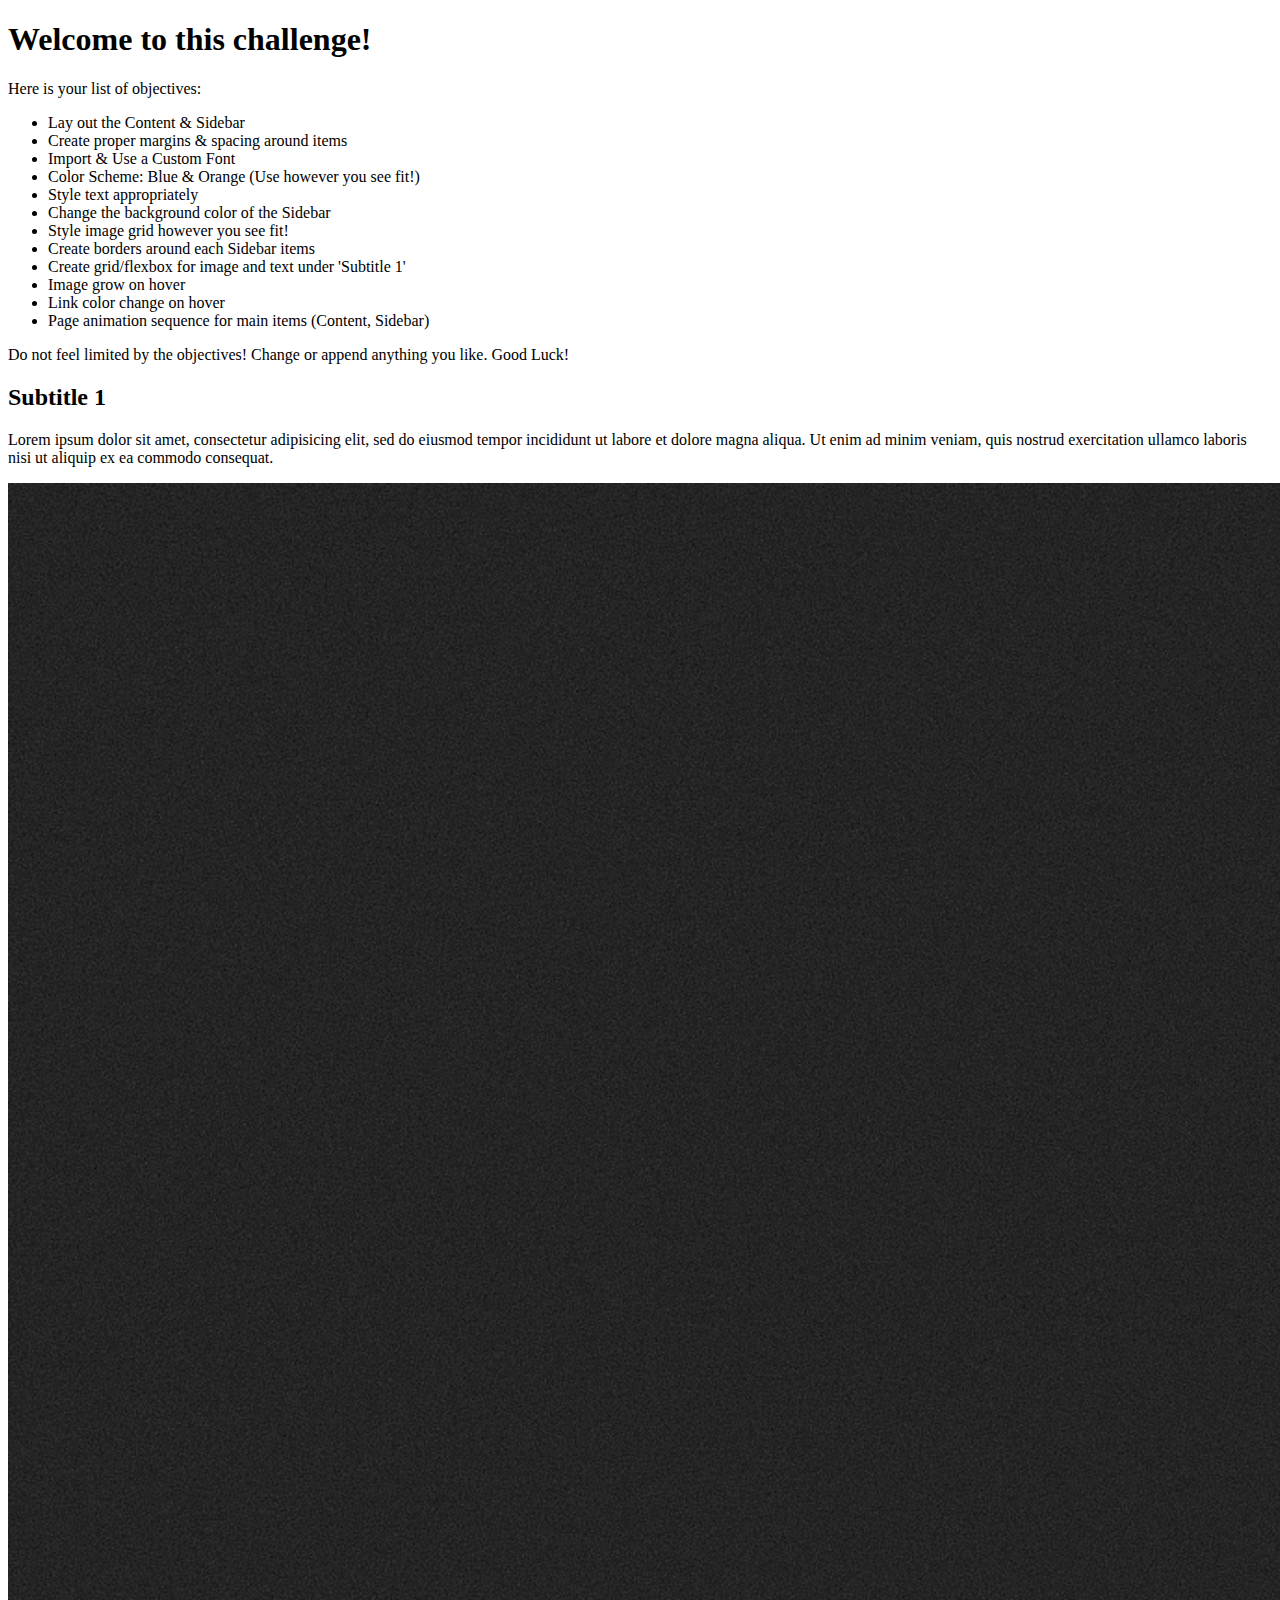
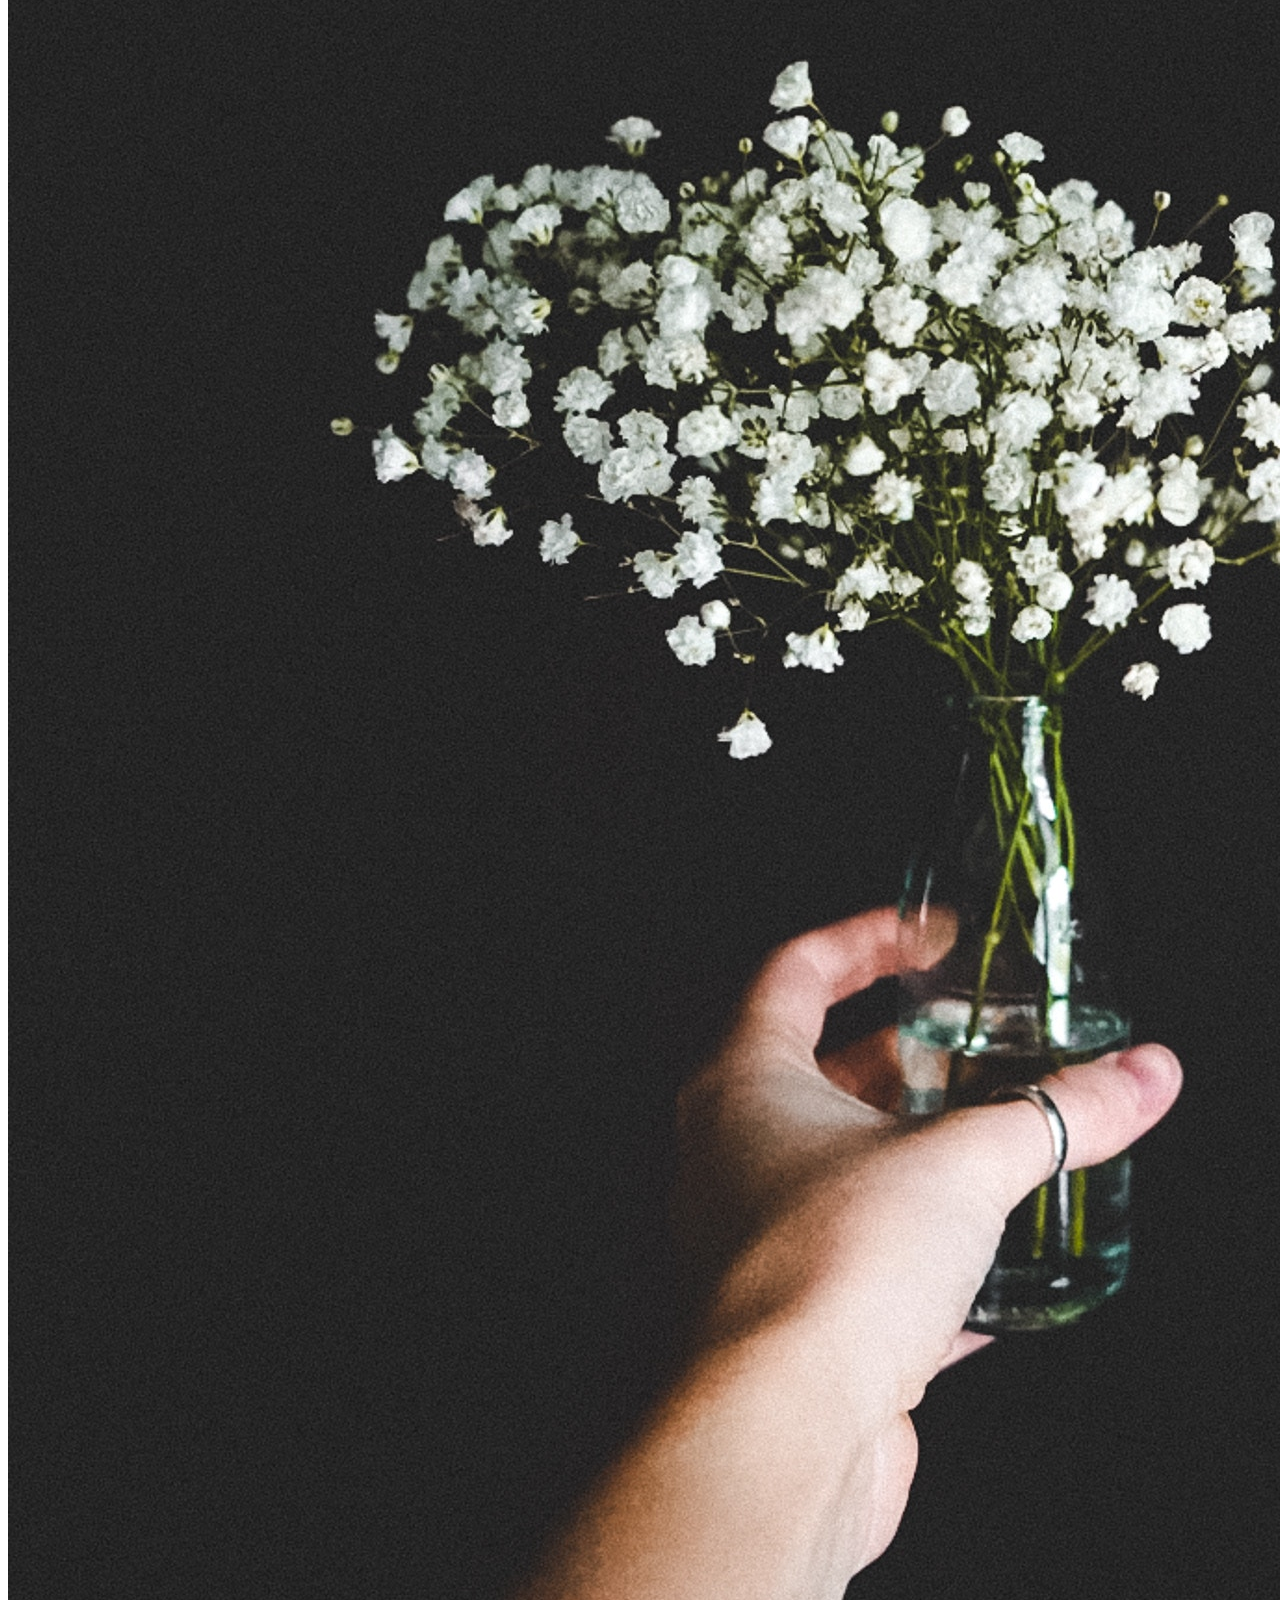
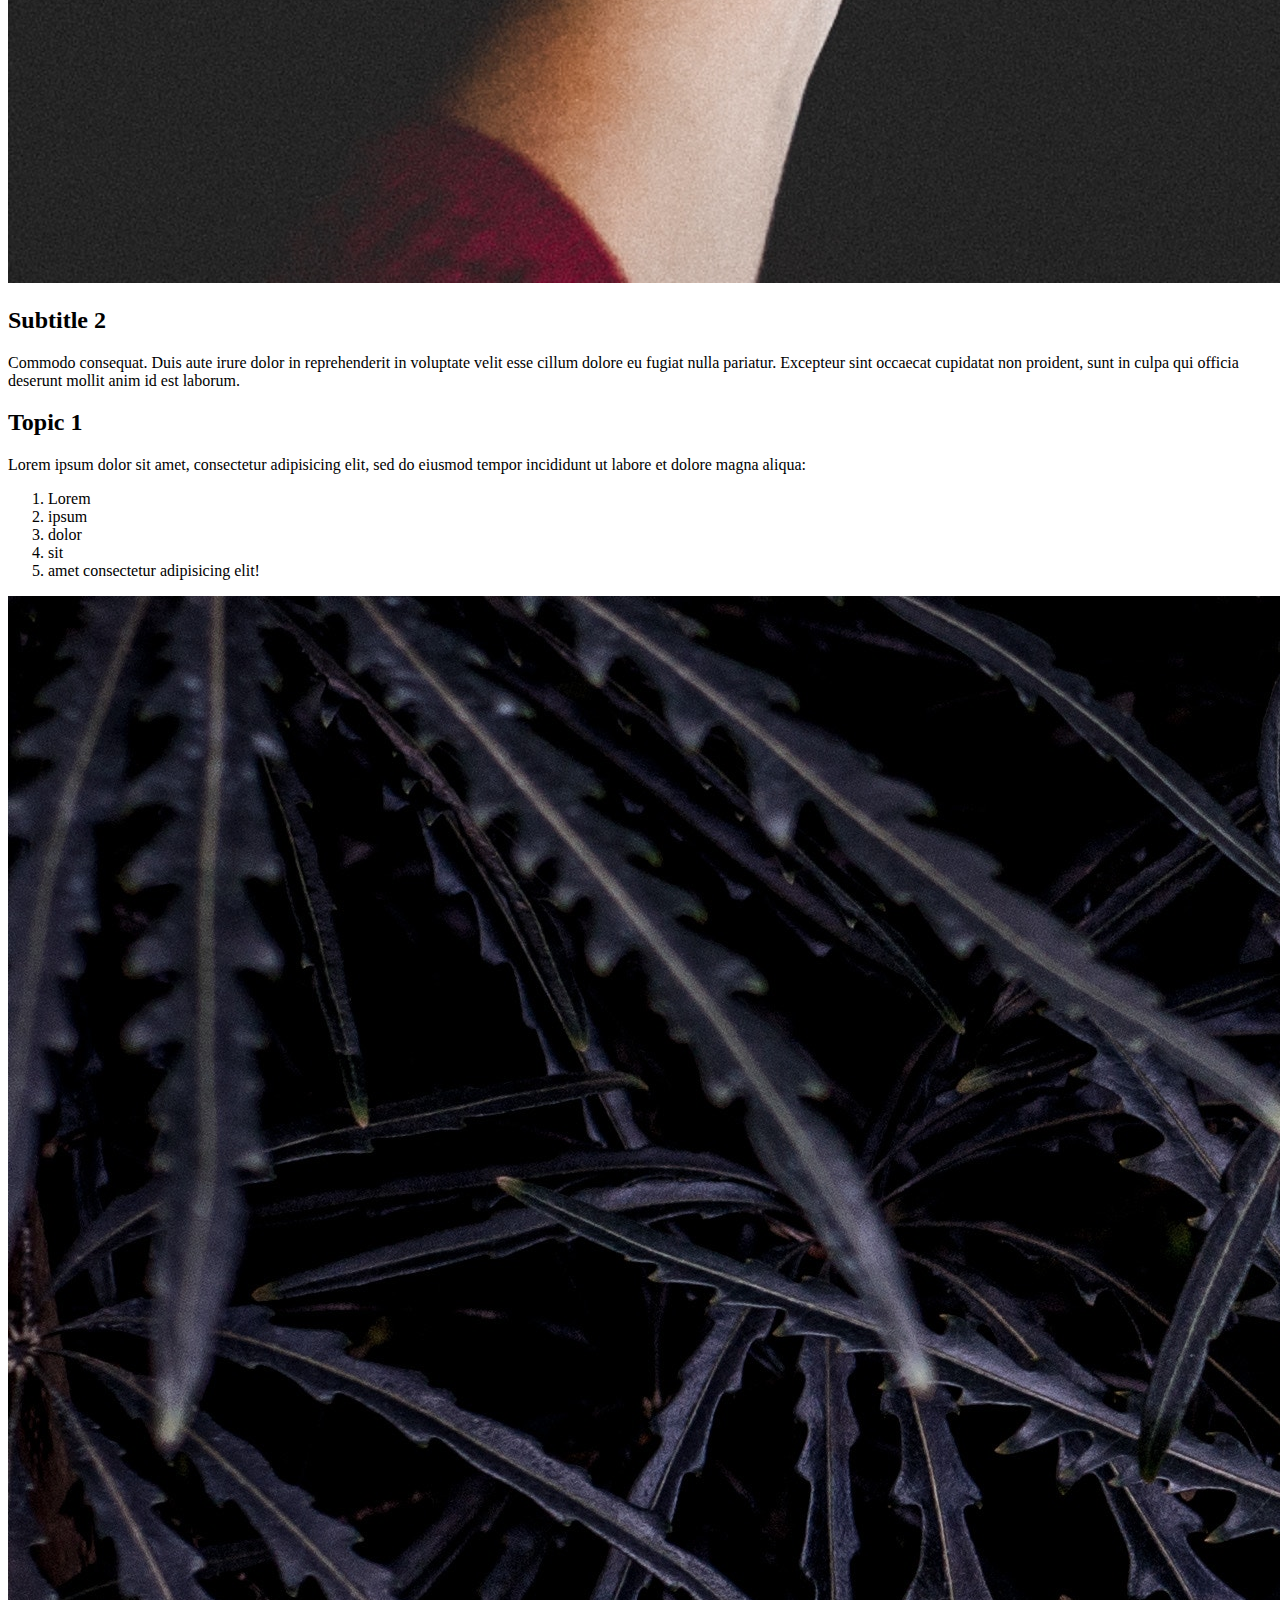
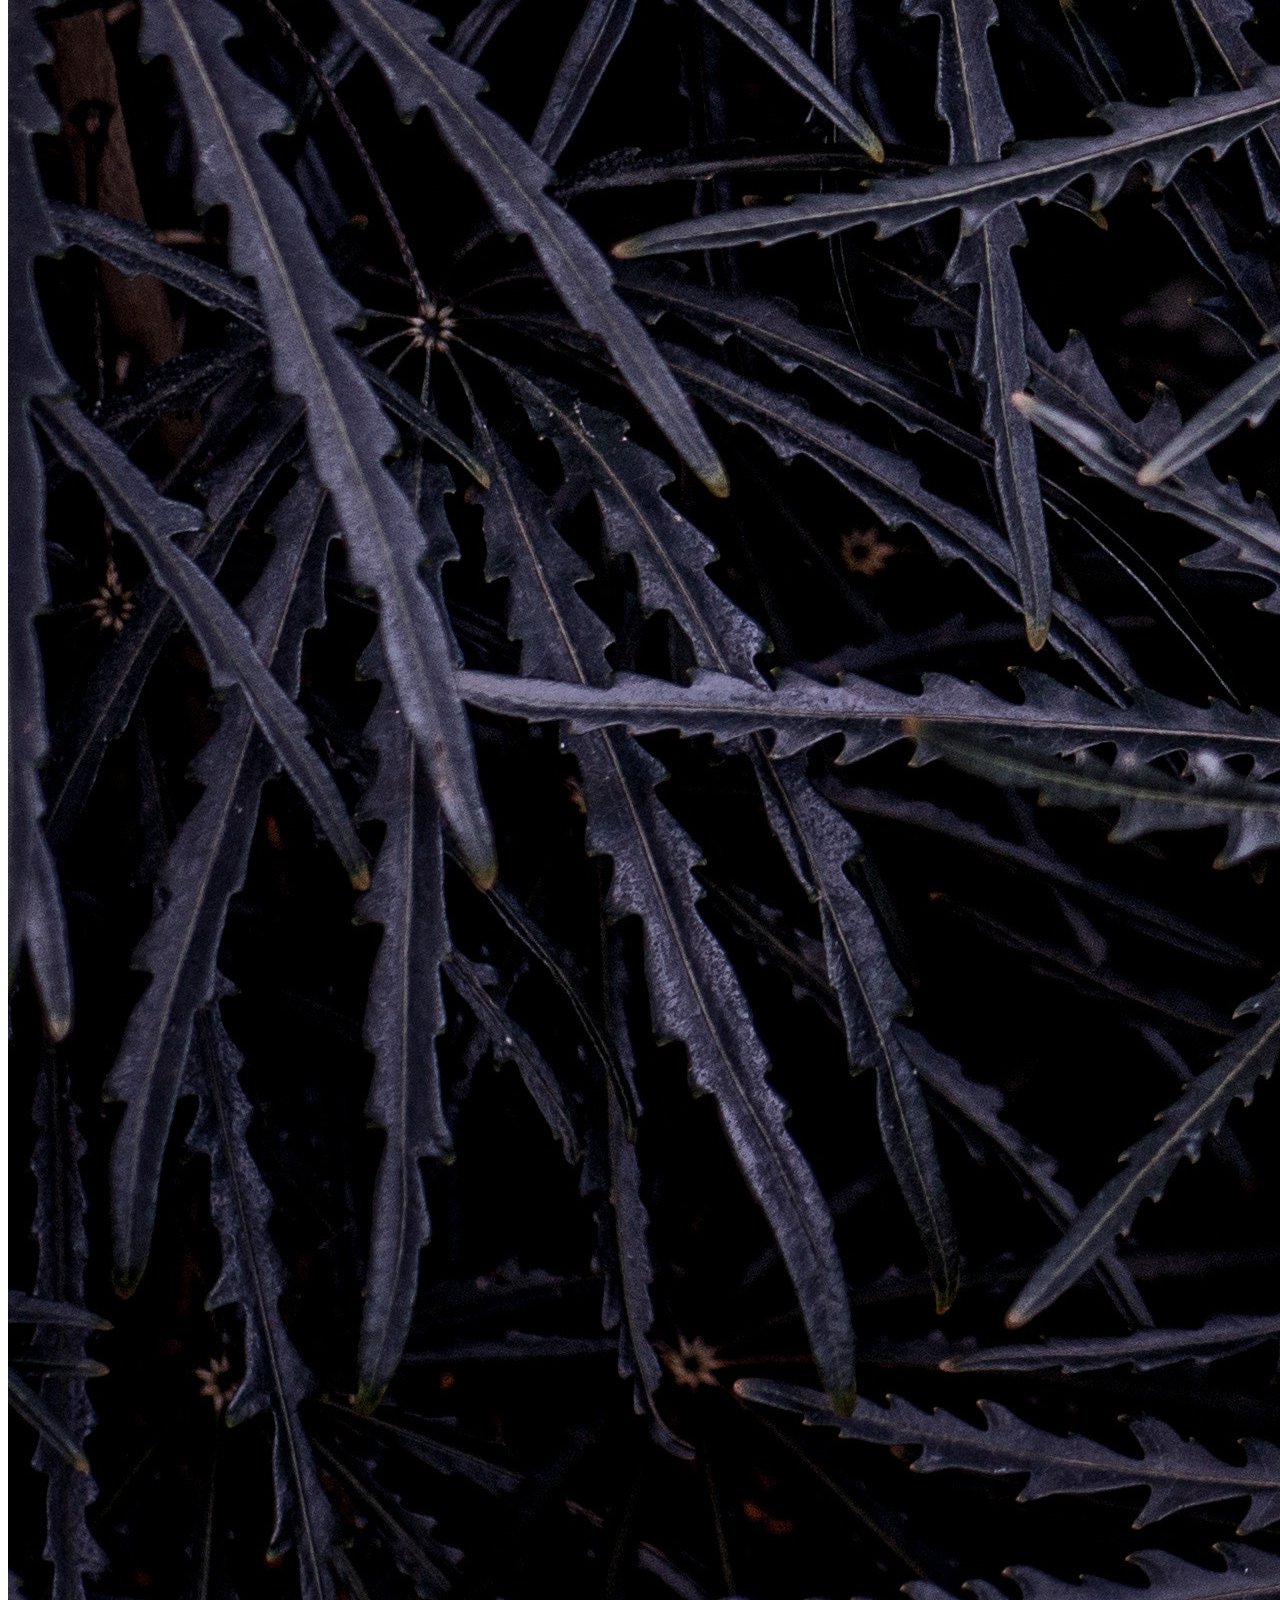
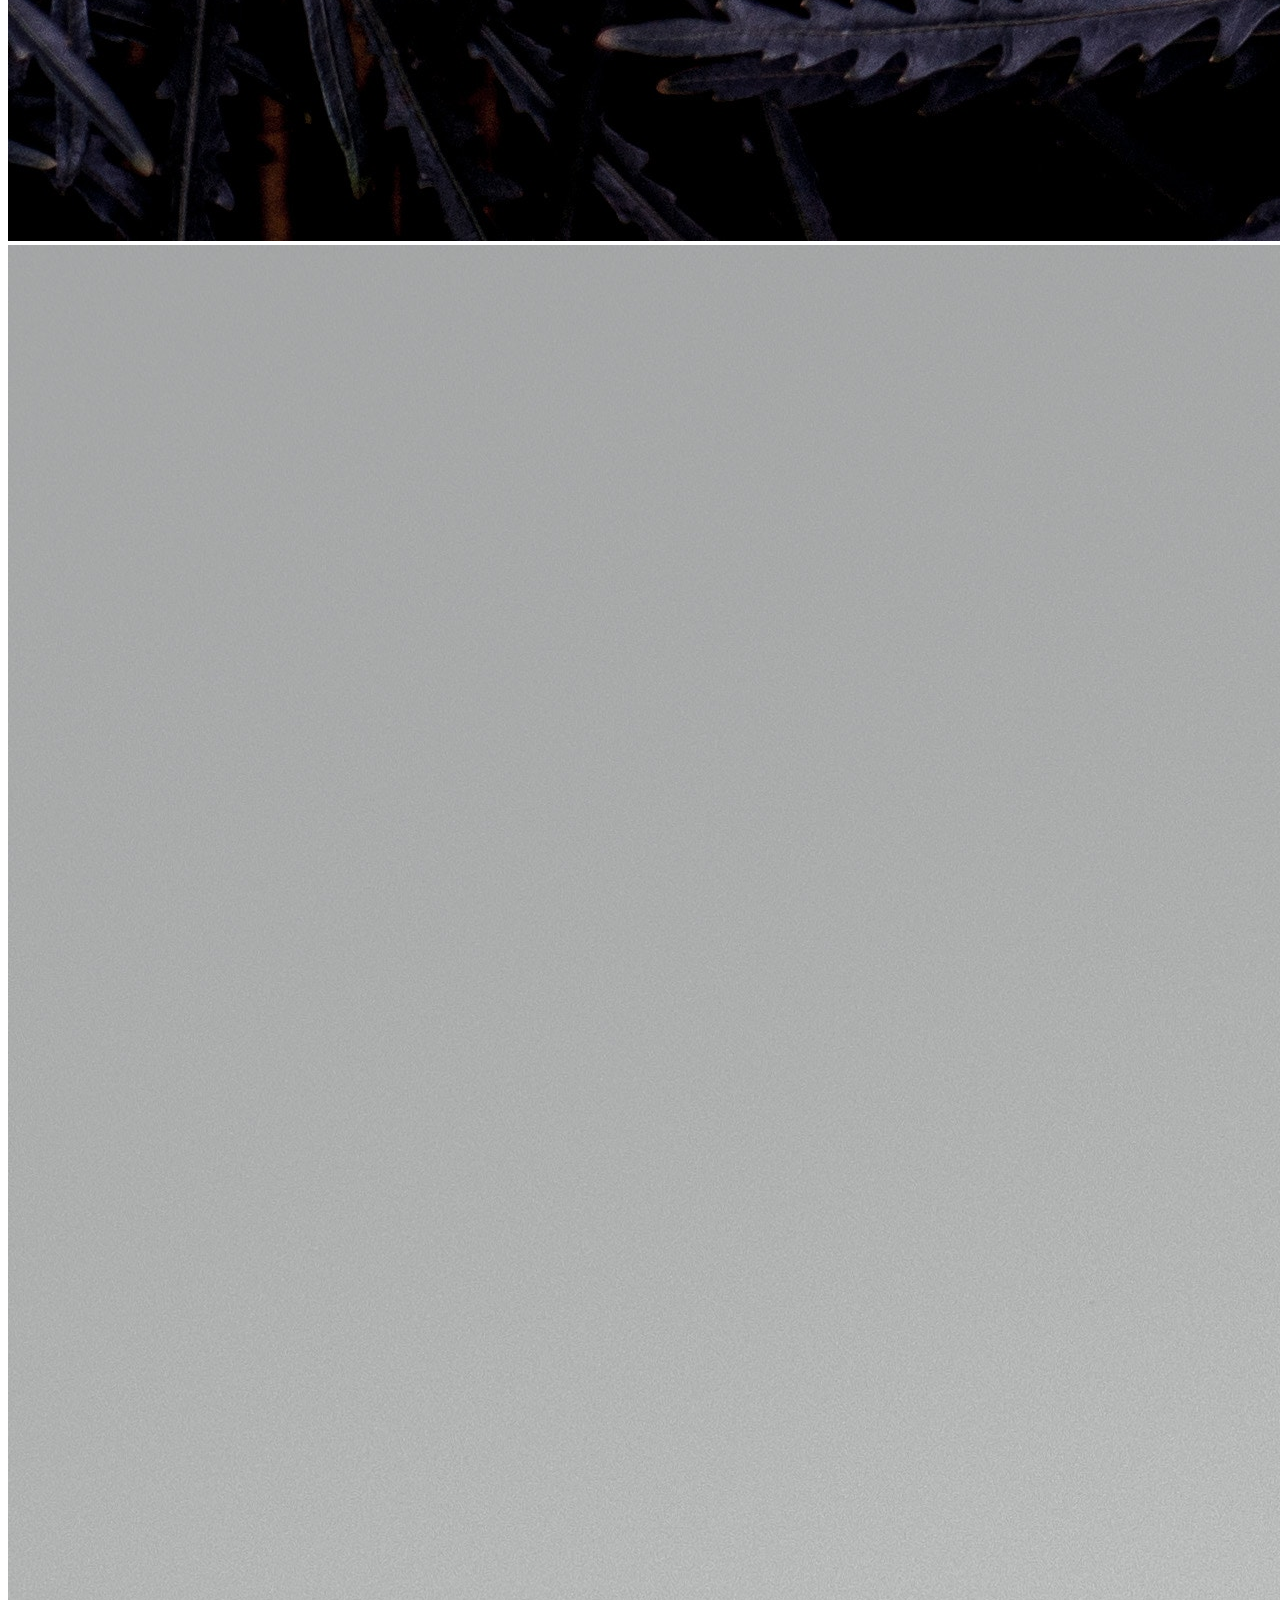
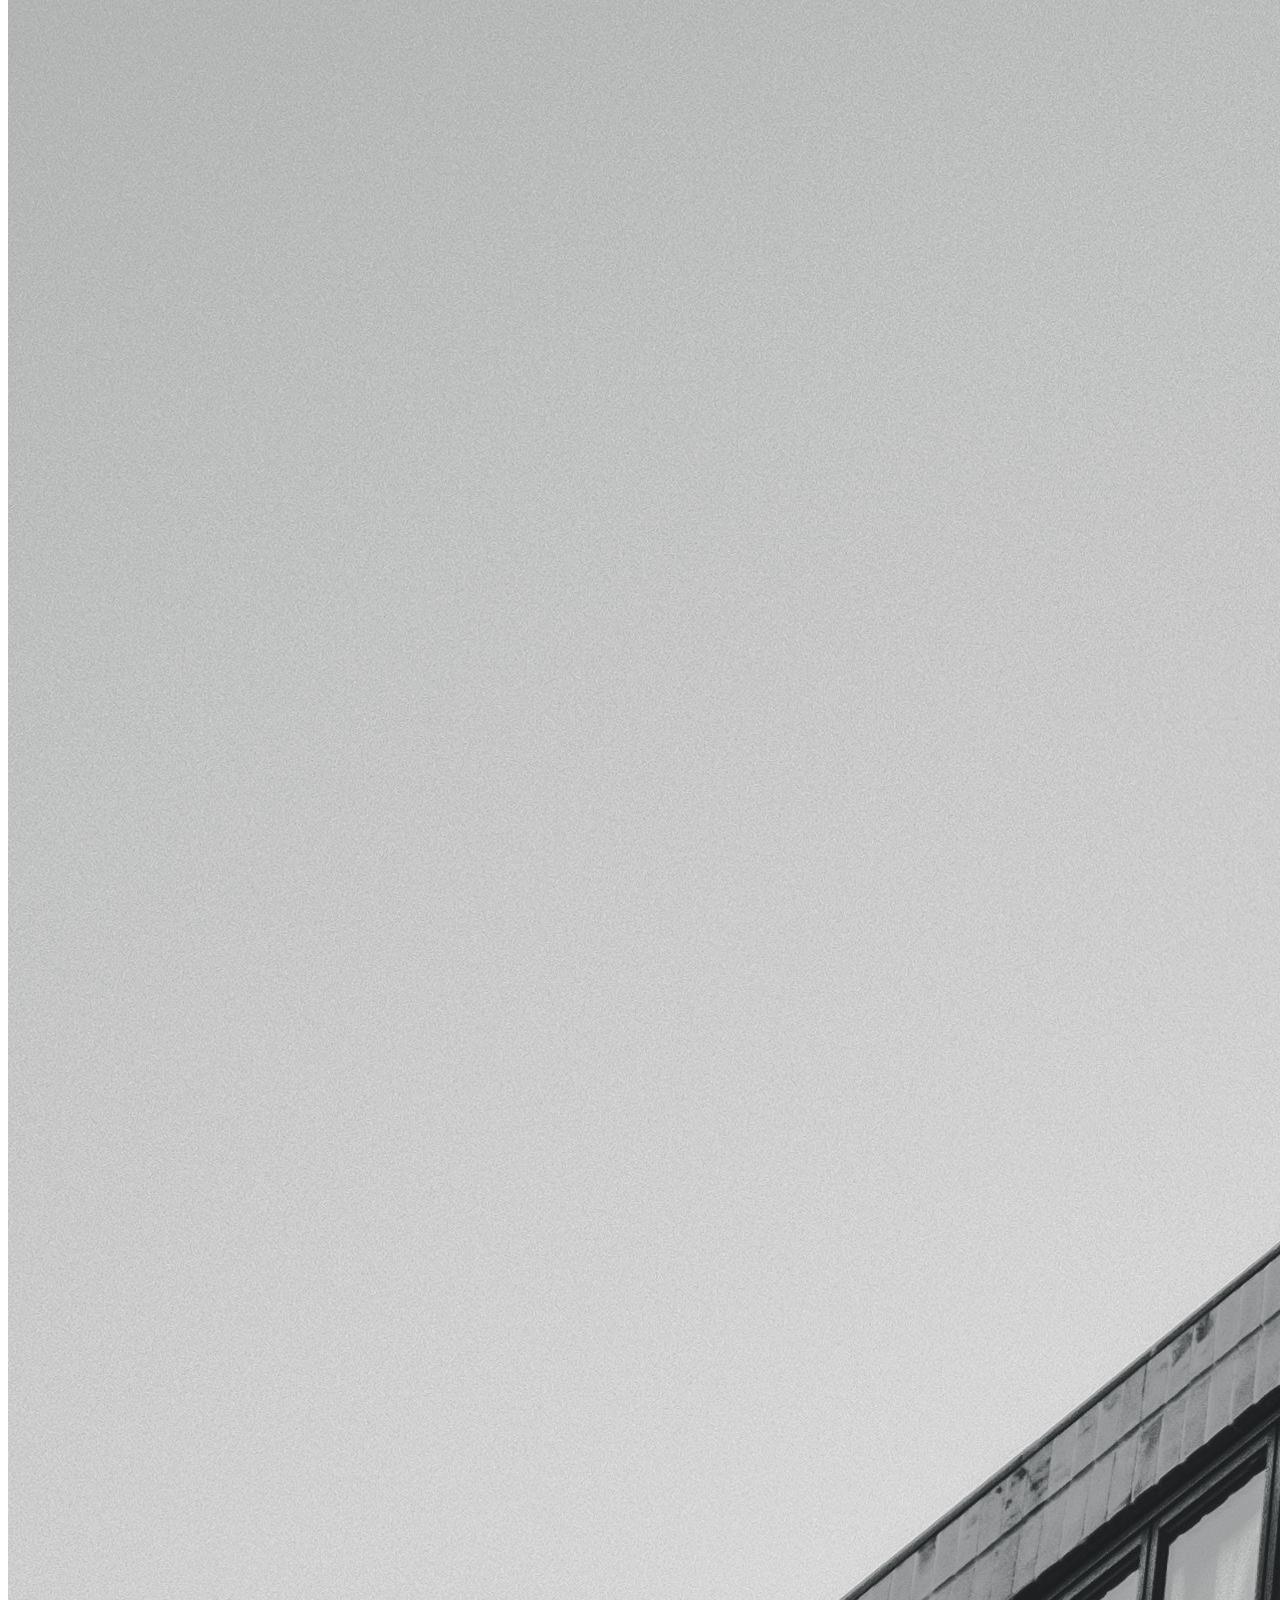
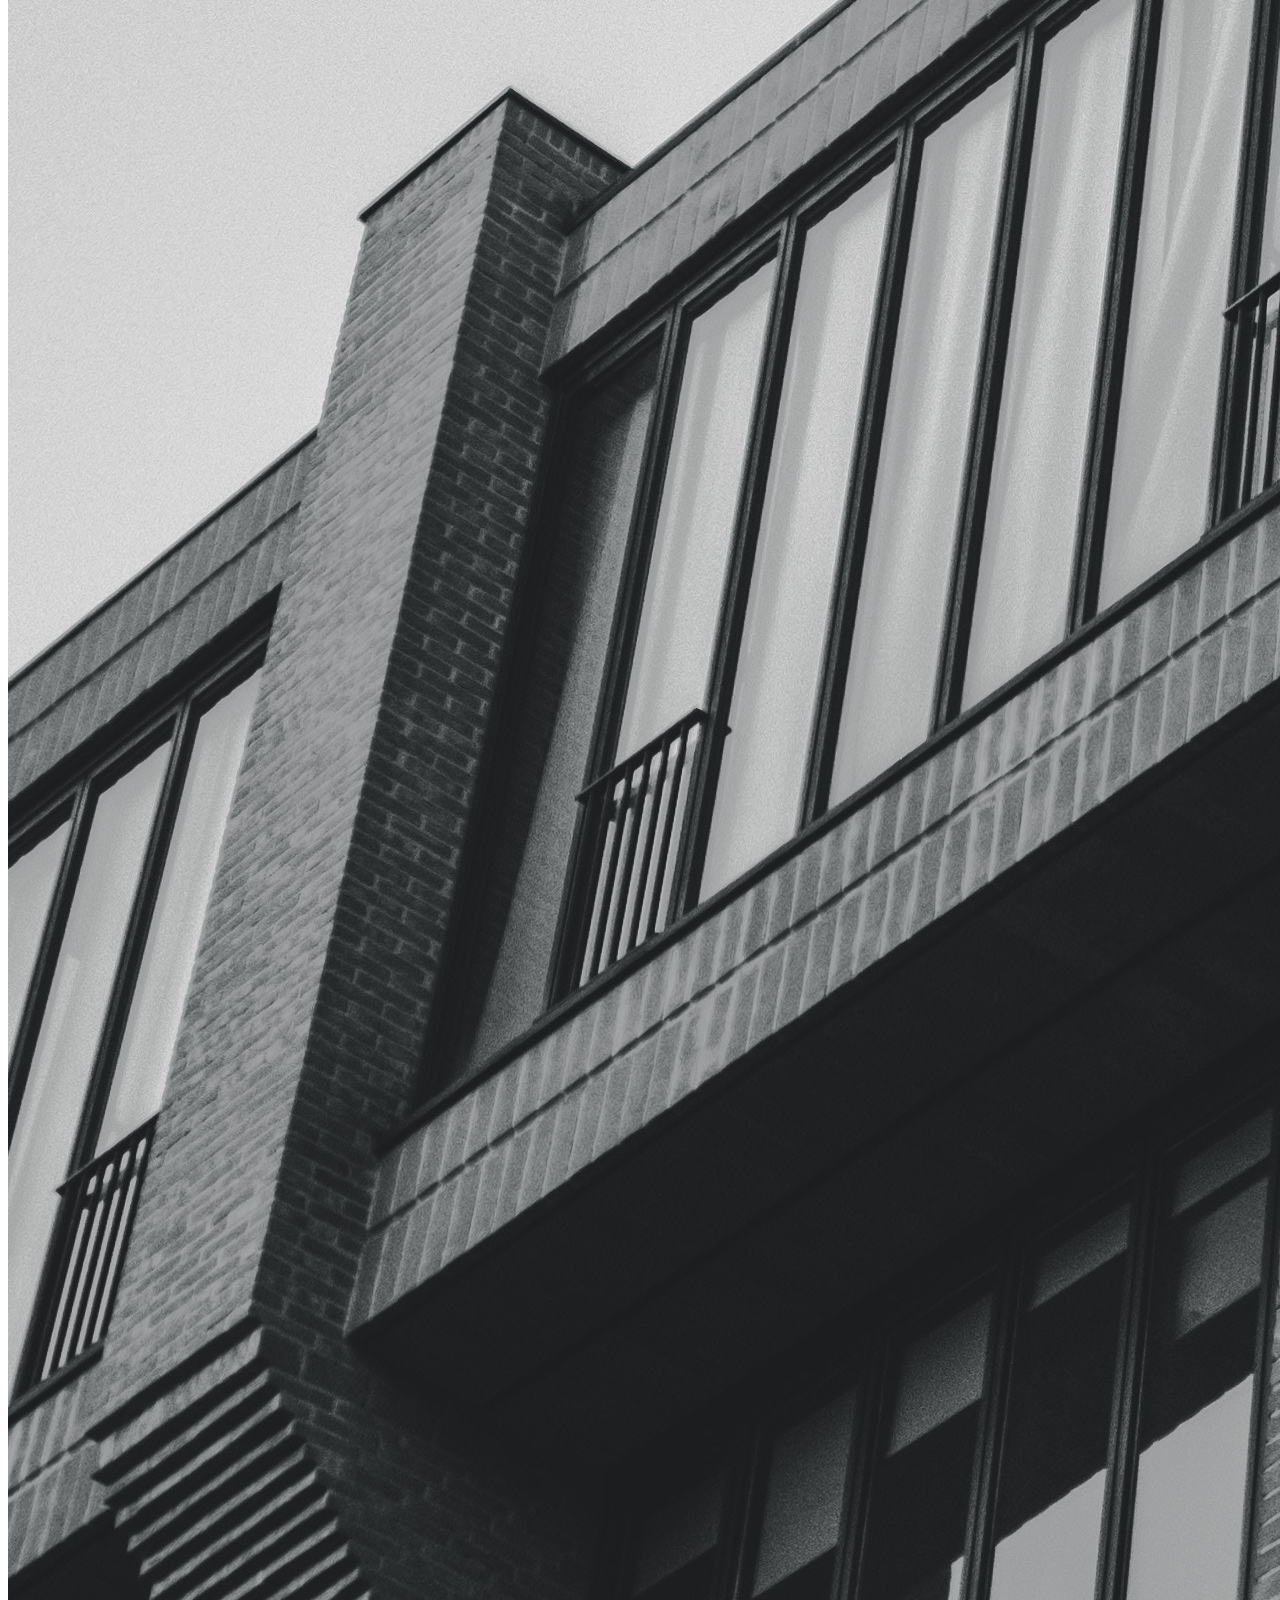
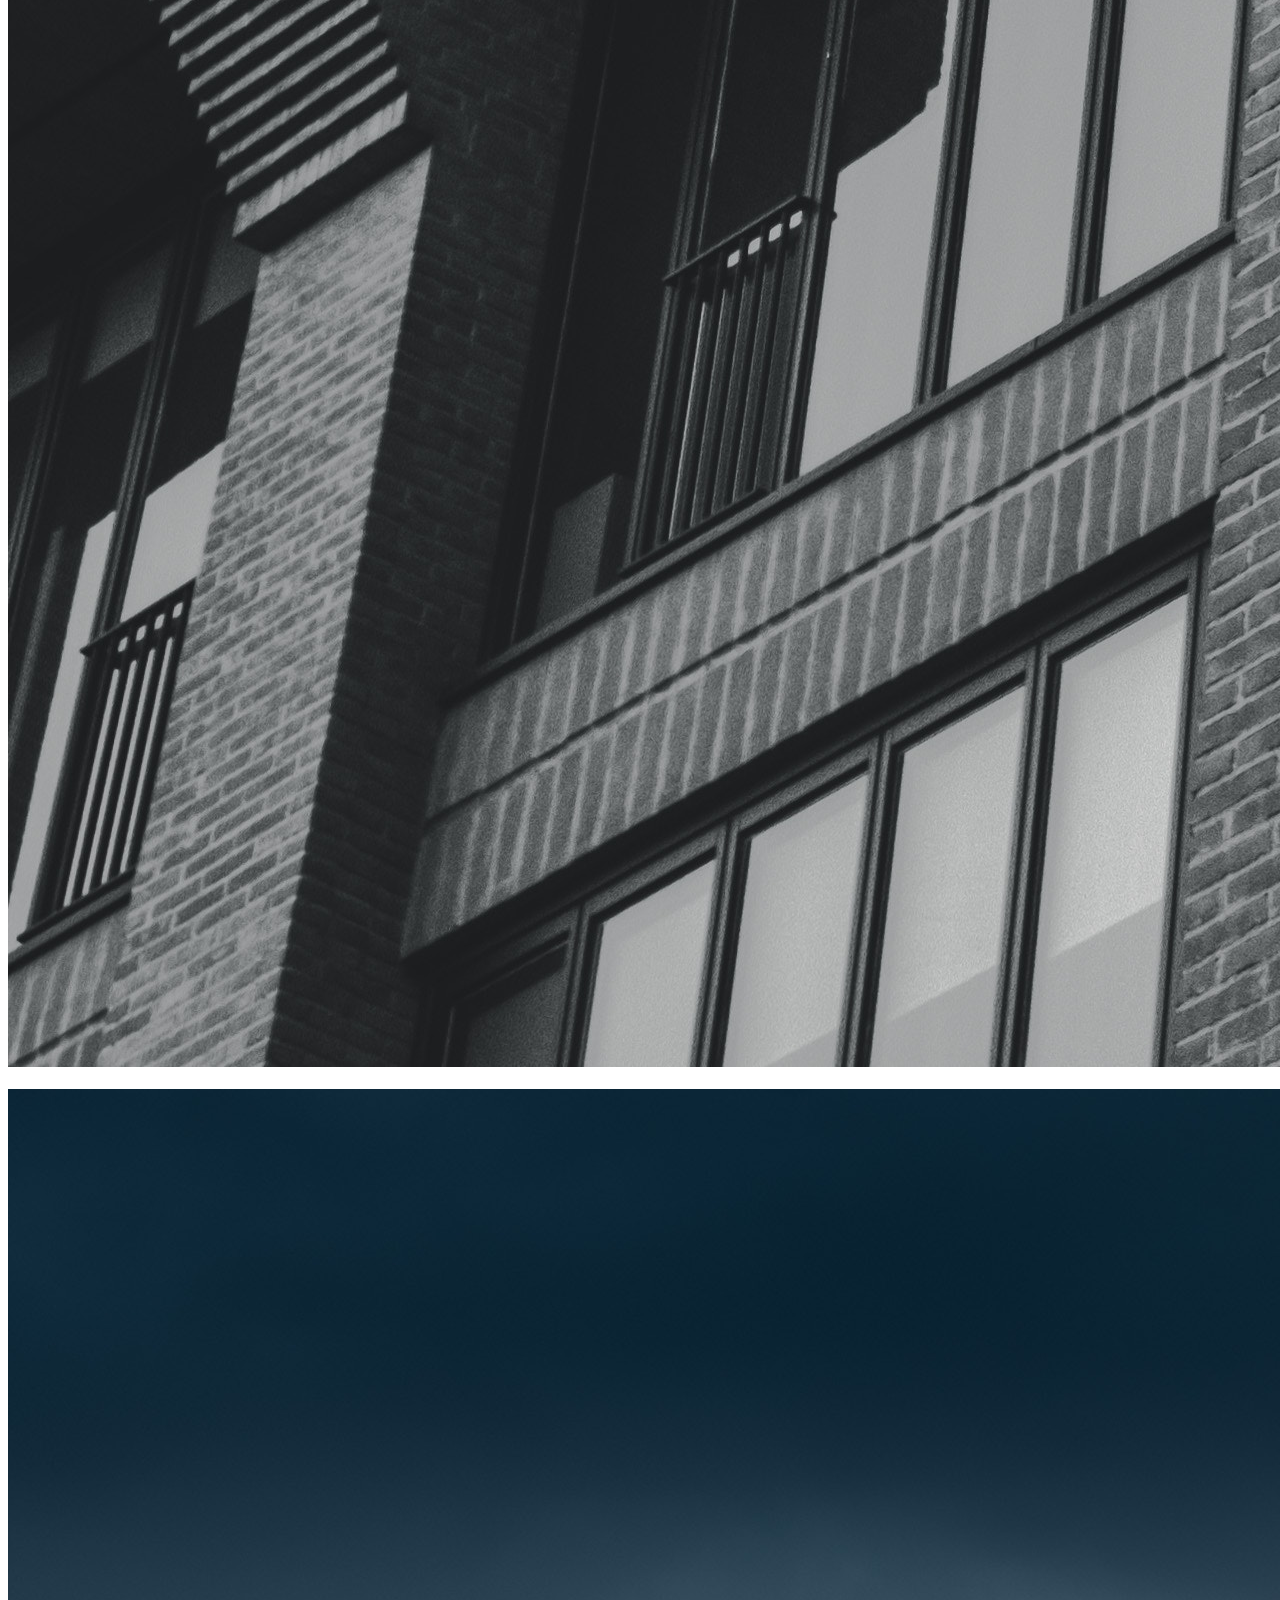
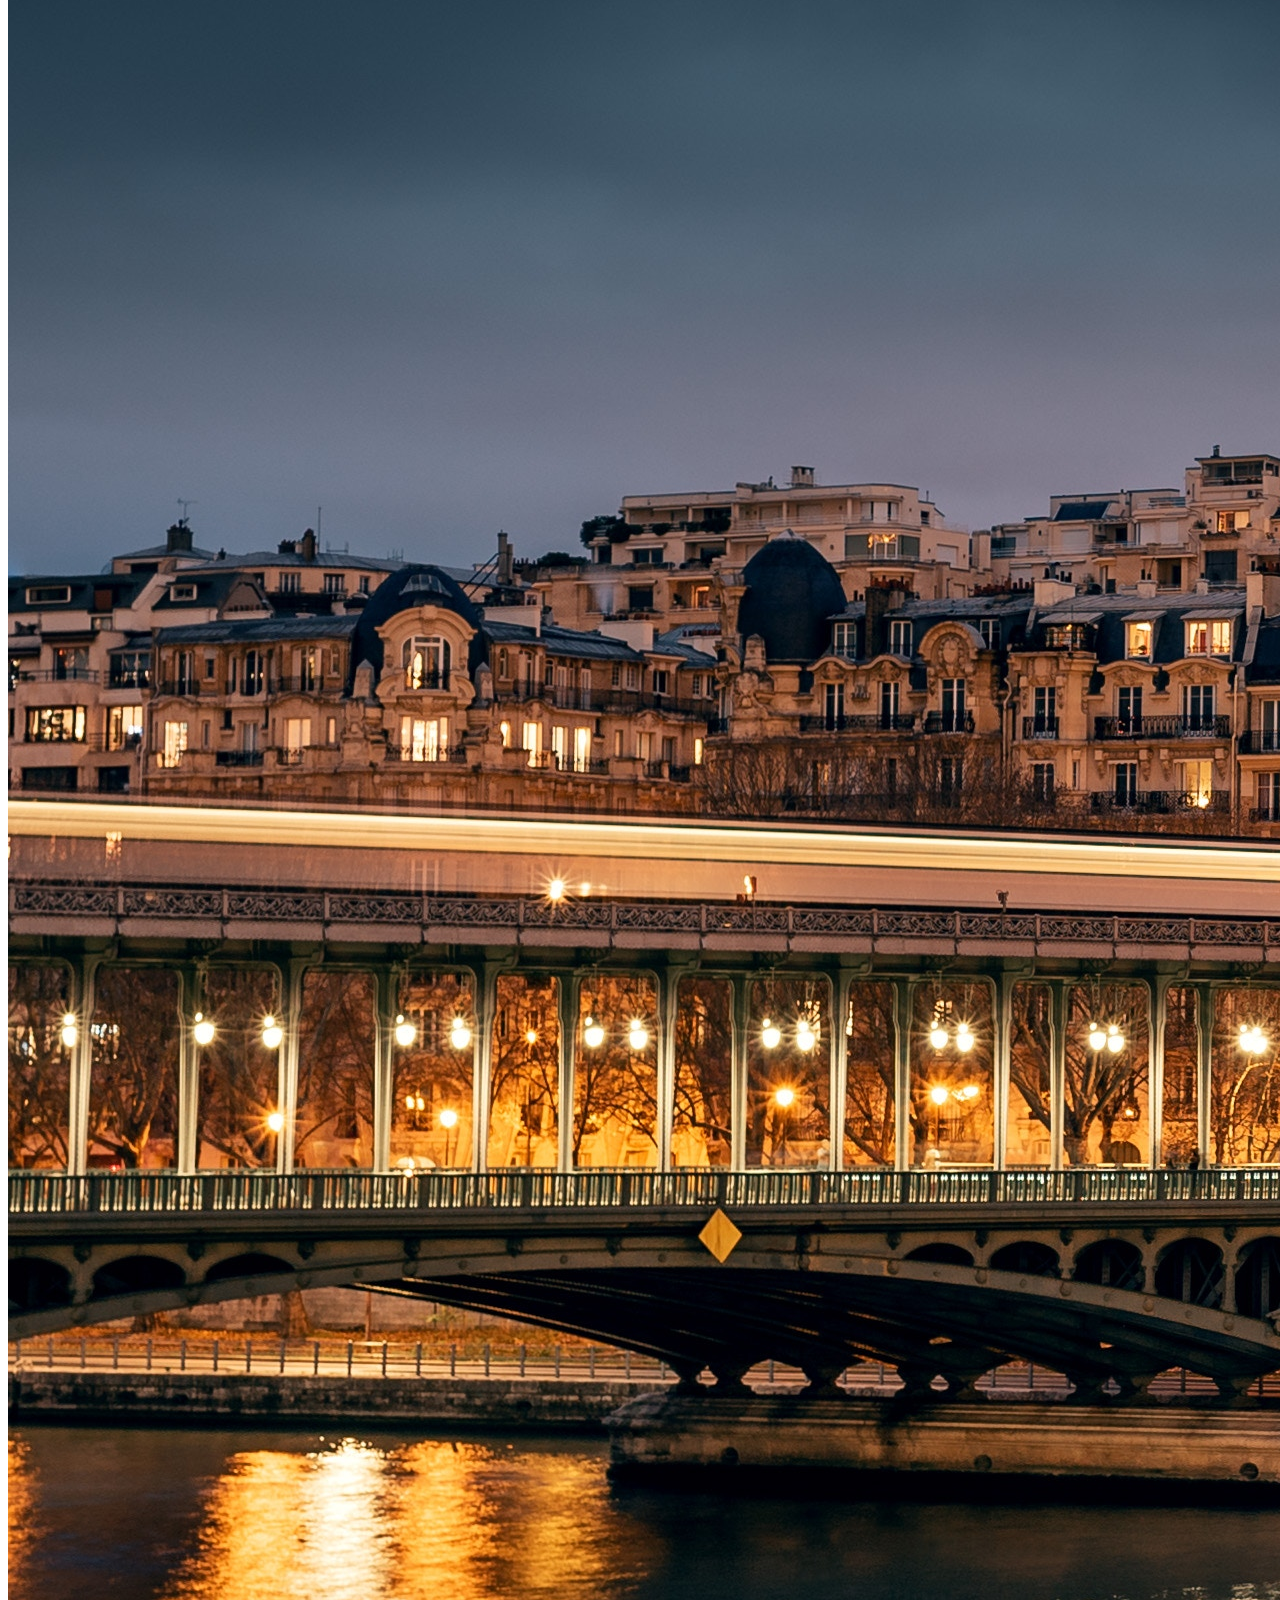
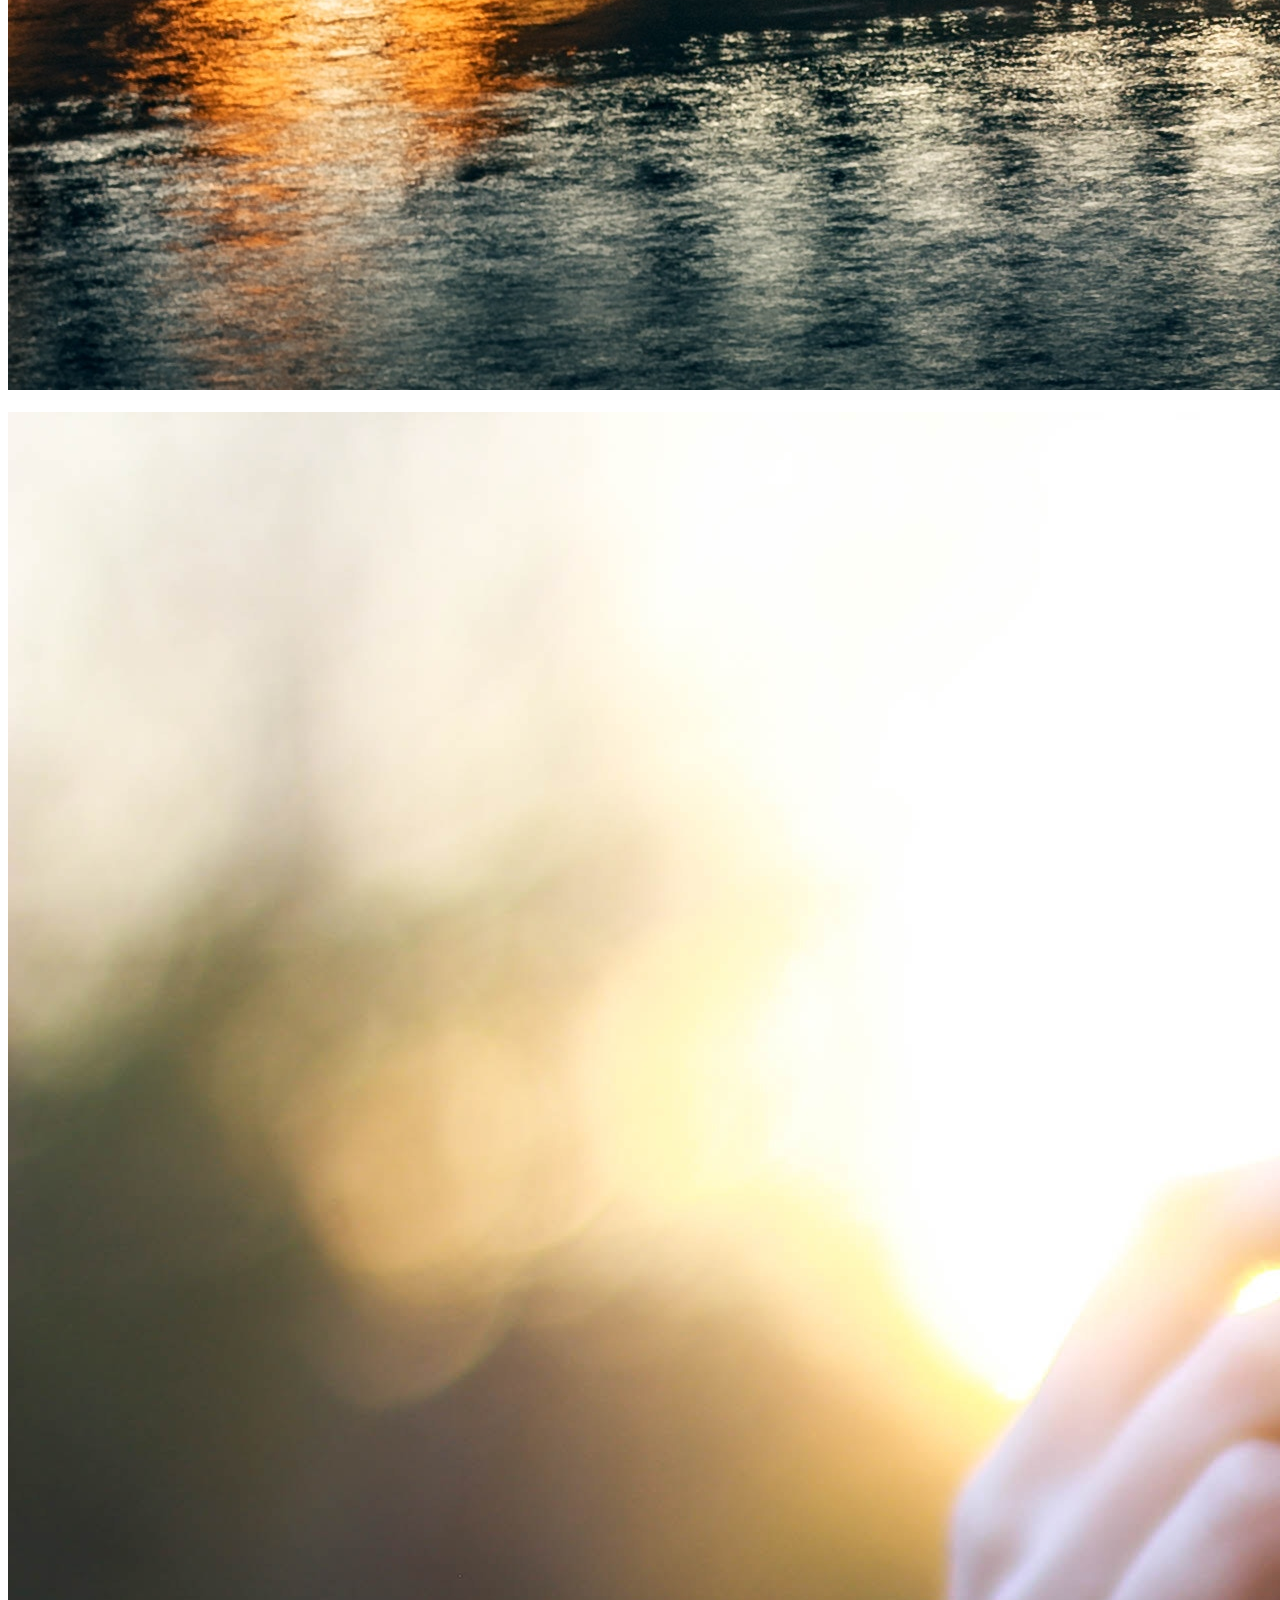
==== challenge.html @ 61387253 "initial commit" ====
<!DOCTYPE html>
<html lang="en">
  <head>
    <title>Website Styling Challenge</title>
    <meta charset="UTF-8">
    <meta name="viewport" content="width=device-width, initial-scale=1">
    <link href="css/challenge.css" type="text/css" rel="stylesheet">
  </head>
  <body>
  
     <div id="main">
      <div class="content"> 
        <div class="main-para">
          <h1 class="subtitle">Welcome to this challenge!</h1>
          <p>Here is your list of objectives:
          <ul>
            <li>Lay out the Content & Sidebar</li>
            <li>Create proper margins & spacing around items</li>
            <li>Import & Use a Custom Font</li>
            <li>Color Scheme: Blue & Orange (Use however you see fit!)</li>
            <li>Style text appropriately</li>
            <li>Change the background color of the Sidebar</li>
            <li>Style image grid however you see fit!</li>
            <li>Create borders around each Sidebar items</li>
            <li>Create grid/flexbox for image and text under 'Subtitle 1'</li>
            <li>Image grow on hover</li>
            <li>Link color change on hover</li>
            <li>Page animation sequence for main items (Content, Sidebar)</li>
          </ul>
          </p> 
          <p>Do not feel limited by the objectives! Change or append anything you like. Good Luck!</p>
        </div>

          <div class="para-1">
            <h2 class="subtitle">Subtitle 1</h2>
            <p>Lorem ipsum dolor sit amet, consectetur adipisicing elit, sed do eiusmod tempor incididunt ut labore et dolore magna aliqua. Ut enim ad minim veniam, quis nostrud exercitation ullamco laboris nisi ut aliquip ex ea commodo
			consequat.</p>
            <img src="../img/challenge/img-1.jpg" id="image-1" alt=""> 
          </div>

          <div class="para-2">
            <h2 class="subtitle">Subtitle 2</h2>
            <p>Commodo consequat. Duis aute irure dolor in reprehenderit in voluptate velit esse cillum dolore eu fugiat nulla pariatur. Excepteur sint occaecat cupidatat non proident, sunt in culpa qui officia deserunt mollit anim id est laborum.</p>

            <h2 class="topic-subtitle">Topic 1</h2>
            <p>Lorem ipsum dolor sit amet, consectetur adipisicing elit, sed do eiusmod tempor incididunt ut labore et dolore magna aliqua:
              <ol>
                <li>Lorem</li>
                <li>ipsum</li>
                <li>dolor</li>
                <li>sit</li>
                <li>amet consectetur adipisicing elit!</li>
              </ol>
            </p>
          </div>

          <div class="image-grid">
            <img src="../img/challenge/img-2.jpg" alt="">
            <img src="../img/challenge/img-3.jpg" alt="">
            <img src="../img/challenge/img-4.jpg" alt="">
            <img src="../img/challenge/img-5.jpg" alt="">
            <img src="../img/challenge/img-6.jpg" alt="">
            <img src="../img/challenge/img-7.jpg" alt="">
            <img src="../img/challenge/img-8.jpg" alt="">
            <img src="../img/challenge/img-9.jpg" alt="">
            <img src="../img/challenge/img-10.jpg" alt="">
          </div>
      </div>

        <div class="sidebar">
          <div class="post">
            <h2 class="post-title">Post 1</h2>
            <p class="post-text">Lorem ipsum dolor sit amet, consectetur adipisicing elit sed do.</p>
            <a href="">Lorem ipsum dolor sit amet.</a>
          </div>
          
          <div class="post">
            <h2 class="post-title">Post 2</h2>
            <p class="post-text">Eiusmod tempor incididunt ut labore et dolore magna aliqua.</p>
            <a href="">Lorem ipsum dolor sit amet.</a>
          </div>
          
          <div class="post">
            <h2 class="post-title">Post 3</h2>
           <p class="post-text">Ut enim ad minim veniam,quis nostrud exercitation ullamco laboris.</p>
            <a href="">Lorem ipsum dolor sit amet.</a>
          </div>


          <div class="post">
            <h2 class="post-title">Post 4</h2>
            <p class="post-text">Nisi ut aliquip ex ea commodo consequat, nuis aute irure.</p>
            <a href="">Lorem ipsum dolor sit amet.</a>
          </div>


          <div class="post">
            <h2 class="post-title">Post 5</h2>
           <p class="post-text">Dolor in reprehenderit in voluptate velit esse cillum dolore eu fuiat.</p>
            <a href="">Lorem ipsum dolor sit amet.</a>
          </div>


          <div class="post">
            <h2 class="post-title">Post 6</h2>
            <p class="post-text">Sunt in culpa qui officia deserunt mollit anim id est laborum.</p>
            <a href="">Lorem ipsum dolor sit amet.</a>
          </div>
        </div>
    </div> 
  </body>
</html>
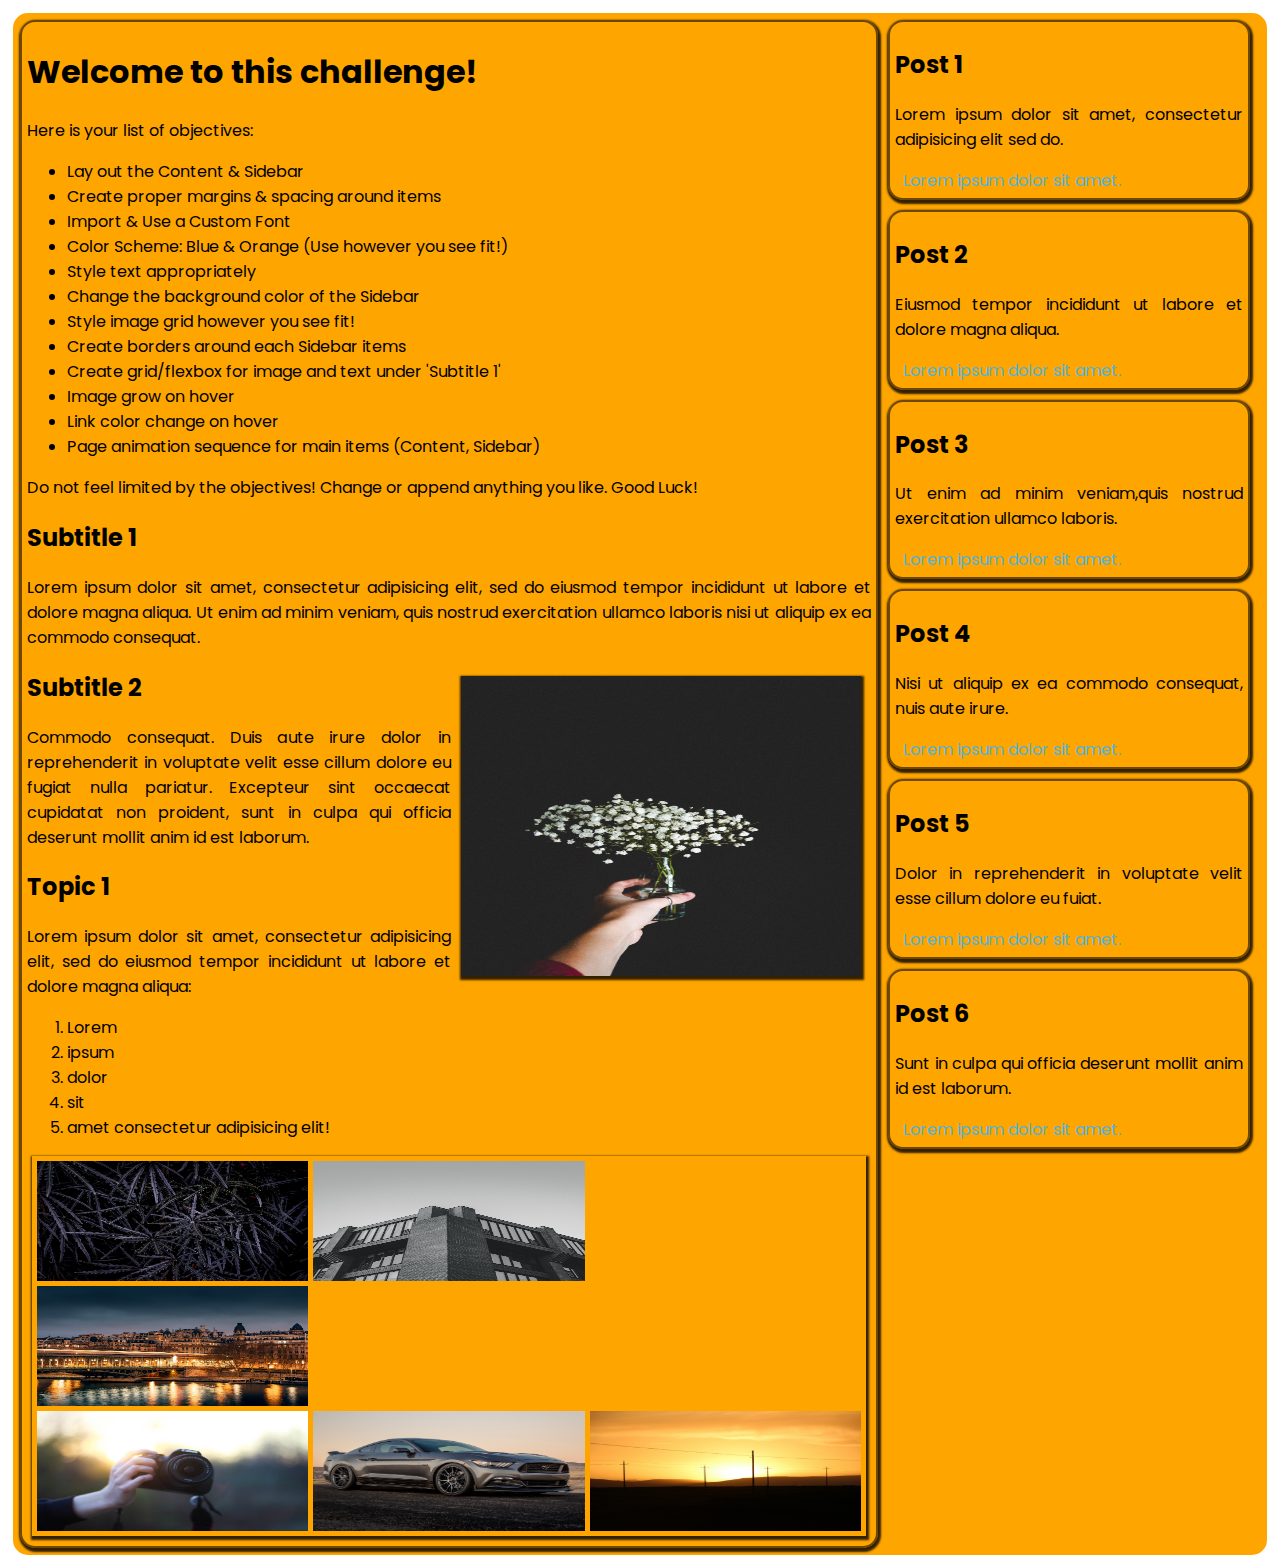
==== commit ffb914d9: "fixed challenge page and css" ====
--- a/challenge.html
+++ b/challenge.html
@@ -5,6 +5,9 @@
     <meta charset="UTF-8">
     <meta name="viewport" content="width=device-width, initial-scale=1">
     <link href="css/challenge.css" type="text/css" rel="stylesheet">
+      <link rel="preconnect" href="https://fonts.googleapis.com">
+<link rel="preconnect" href="https://fonts.gstatic.com" crossorigin>
+<link href="https://fonts.googleapis.com/css2?family=Poppins:wght@400;700&display=swap" rel="stylesheet">
   </head>
   <body>
   
--- a/css/challenge.css
+++ b/css/challenge.css
@@ -0,0 +1,238 @@
+* {
+  box-sizing: border-box;
+}
+
+body {
+  font-family: 'Poppins', sans-serif;
+  text-align: justify;
+  padding: 5px;
+}
+
+#main {
+  background: orange;
+  border: 2px solid orange;
+  border-radius: 15px;
+  padding: 5px;
+  display: grid;
+  grid-template-columns: 70% 30%;
+ /* grid-template-areas: 'content  sidebar';*/
+}
+
+.content {
+  grid-area: 'content';
+  margin-right: 10px;
+  border: 2px solid rgba(0,0,0,0.57);
+  border-radius: 15px; 
+  box-shadow: 1px 2px 2px 2px rgba(0,0,0,0.8);
+  padding: 5px;
+  animation: ContentAn 3s;
+}
+
+.sidebar {
+  grid-area: 'sidebar';
+}
+
+.sidebar > div {
+  border: 2px solid rgba(0,0,0,0.57);
+  margin-bottom: 10px;
+  margin-right: 10px;
+  border-radius: 15px; 
+  box-shadow: 1px 2px 2px 2px rgba(0,0,0,0.8);
+  padding: 5px;
+  animation: Card 3s;
+}
+
+a {
+  box-shadow: inset 0 0 0 0 #54b3d6;
+  color: #54b3d6;
+  margin: 0 .25rem;
+  padding: 0 .25rem;
+  text-decoration: none;
+  transition: color .3s ease-in-out, box-shadow .3s ease-in-out;
+}
+
+a:hover {
+  box-shadow: inset 300px 0 0 0 #54b3d6;
+  color: white;
+}
+
+.image-grid > img {
+  transition: 1s;
+}
+
+.image-grid > img:hover {
+  transform: scale(1.2);
+  z-index: 20;
+}
+
+.para-1 > img {
+  height: 300px;
+  width: 400px;
+  box-shadow: 1px 2px 2px 2px rgba(0,0,0,0.8);
+  float: right;
+  margin: 10px;
+  transition: 0.5s all;
+}
+
+.para-1 > img:hover {
+  width: 500px;
+}
+
+.image-grid {
+  display: grid;
+  grid-template-columns: auto auto auto; 
+  grid-gap: 5px;
+  max-width: 900px;
+  padding: 5px;
+  box-shadow: 1px 2px 2px 2px rgba(0,0,0,0.8);
+  margin: 5px;
+}
+
+.image-grid > img {
+  height: auto;
+  width: 100%;
+  max-height: 120px;
+}
+
+/*.image-grid > img:nth-child(2){
+}*/
+.post {
+  transition: 2s;
+}
+
+.post:hover {
+  transform: scale(1.2); 
+  z-index: 20;
+}
+
+@keyframes ContentAn {
+  0% {   
+    border: 1px solid rgba(0,0,0,1);
+    margin-right: 0px;
+    border-radius: 0px; 
+    padding: 0px;
+  }
+  100% {  
+    border: 2px solid rgba(0,0,0,0.57);
+    margin-right: 10px;
+    border-radius: 15px; 
+    box-shadow: 1px 2px 2px 2px rgba(0,0,0,0.8);
+    padding: 5px;
+  }
+}
+
+@keyframes ContentM {
+  0% {   
+    border: 1px solid rgba(0,0,0,1);
+    margin-right: 0px;
+    border-radius: 0px; 
+    padding: 0px;
+  }
+  100% {  
+    border: 2px solid rgba(0,0,0,0.57);
+    margin-right: 0px;
+    border-radius: 15px; 
+    box-shadow: 1px 2px 2px 2px rgba(0,0,0,0.8);
+    padding: 5px;
+  }
+}
+
+@keyframes Card {
+  0% {   
+    border: 1px solid rgba(0,0,0,1);
+    margin-bottom: 0px;
+    border-radius: 0px; 
+    padding: 0px;
+    margin-right: 0px;
+  }
+  100% {  
+    border: 2px solid rgba(0,0,0,0.57);
+    margin-bottom: 10px;
+    border-radius: 15px; 
+    box-shadow: 1px 2px 2px 2px rgba(0,0,0,0.8);
+    padding: 5px;
+    margin-right: 10px;
+  }
+}
+
+@keyframes CardM {
+  0% {   
+    border: 1px solid rgba(0,0,0,1);
+    margin-bottom: 0px;
+    border-radius: 0px; 
+    padding: 0px;
+    margin-right: 0px;
+  }
+  100% {  
+    border: 2px solid rgba(0,0,0,0.57);
+    margin-bottom: 10px;
+    border-radius: 15px; 
+    box-shadow: 1px 2px 2px 2px rgba(0,0,0,0.8);
+    padding: 5px;
+    margin-right: 0px;
+  }
+}
+
+@keyframes Rotate {
+  0% {transform: rotate(0);}
+  /**50% {transform: rotate(180deg);}**/
+  100% {transform: rotate(360deg);}
+}
+
+@media screen and (max-width: 700px) {
+  #main {
+    background: orange;
+    border: 2px solid orange;
+    border-radius: 15px;
+    padding: 5px;
+    display: grid;
+    grid-template-columns: 100%;
+  }
+
+  .content {
+    margin-right: 0px;
+    margin-bottom: 10px;
+    animation: ContentM 3s; 
+  }
+
+  .post:hover {
+    transform: scale(1.1); 
+    z-index: 20;
+  }
+
+  .image-grid > img {
+    max-height: 60px;
+    transition: 1s;
+  }
+  
+  .image-grid > img:hover {
+    transform: rotate(360deg);
+    z-index: 20;
+  }
+
+  .sidebar > div {
+    border: 2px solid rgba(0,0,0,0.57);
+    margin-bottom: 10px;
+    margin-right: 0px;
+    border-radius: 15px; 
+    box-shadow: 1px 2px 2px 2px rgba(0,0,0,0.8);
+    padding: 5px;
+    animation: CardM 3s;
+  }
+
+  .para-1 > img {
+    max-height: 300px;
+    height: auto;
+    width: 100%;
+    margin: 10px 0px;
+    transition: 1s;
+  }
+
+  .para-1 > img:hover {
+    width: 100%;
+    transform: rotate(360deg);
+    z-index: 20;
+  }
+  
+
+}
